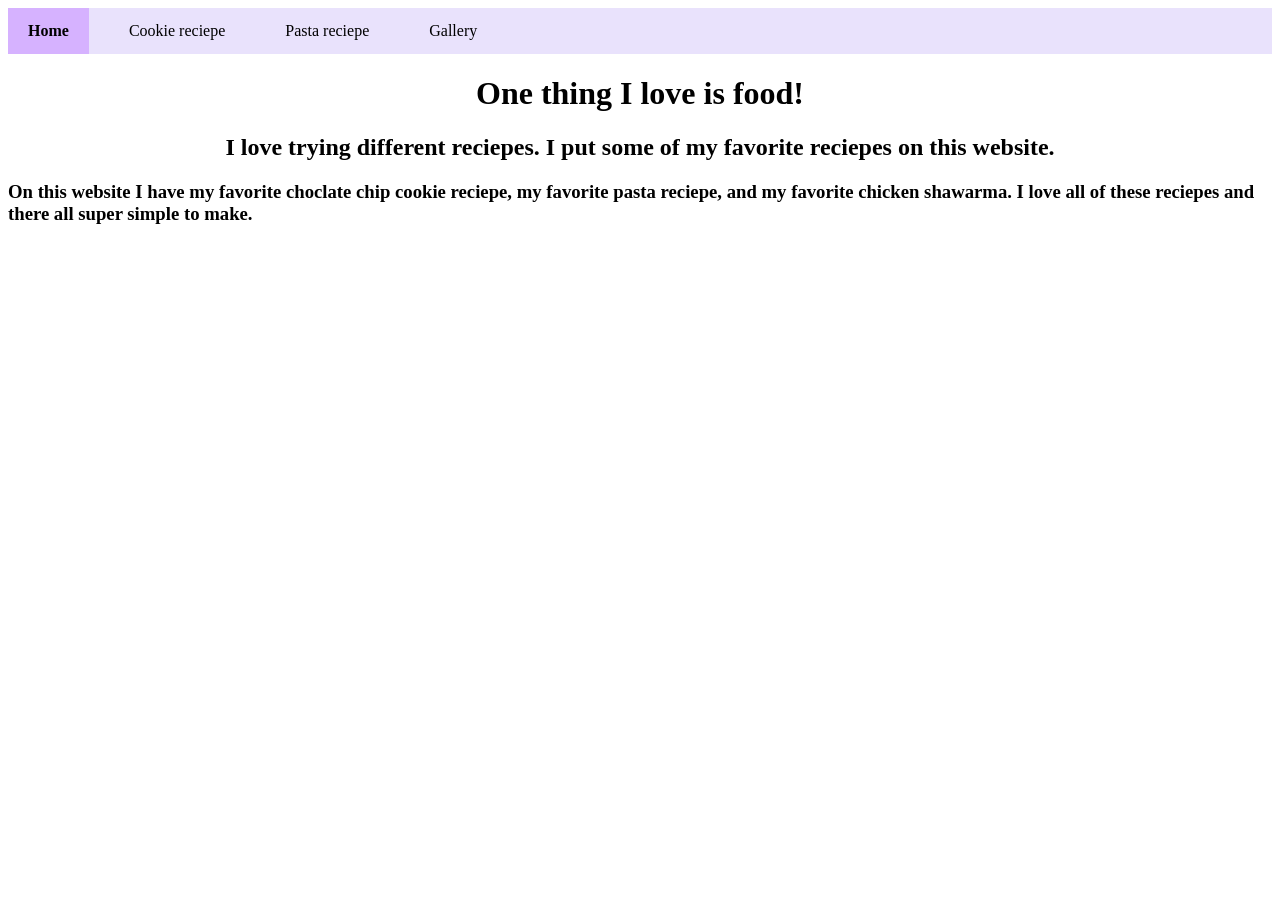
==== index.html @ e6482ca5 "adding 6 files and a css page" ====
<!DOCTYPE html>
<html lang="en">
<head>
    <meta charset="UTF-8">
    <meta name="viewport" content="width=device-width, initial-scale=1.0">
    <title>Share your Genius</title>
    <link rel="stylesheet" href="css/style.css">
</head>
<body>
    <nav>
        <ul>
            <li><a class="active" href="index.html">Home</a></li>
            <li><a href="Cookies.html">Cookie reciepe</a></li>
            <li><a href="pasta.html">Pasta reciepe</a></li>
             <li><a  href="Gallery.html">Gallery</a></li>
        </ul>
    </nav>
   <h1 style="text-align: center;">One thing I love is food!</h1>
   <h2 style="text-align: center;">I love trying different reciepes. I put some of my favorite reciepes on this website.</h2> 
<h3>On this website I have my favorite choclate chip cookie reciepe, my favorite pasta reciepe, and my 
    favorite chicken shawarma. I love all of these reciepes and there all super simple to make.</h3>
</body>
</html>
---- css/style.css ----
nav {
        background-color: rgb(233, 226, 252);
        }
        nav ul {
        list-style-type: none;
        margin: 0;
        padding: 0;
        display: flex;
        }
        nav li {
        margin-right: 20px;
        }
        nav a {
        color: black;
        text-decoration: none;
        padding: 14px 20px;
        display: block;
        }
        
        nav a:hover {
        background-color: peachpuff;
        }
        
        nav a.active {
        background-color: #d6b2ff;  
        font-weight: bold;         
        }
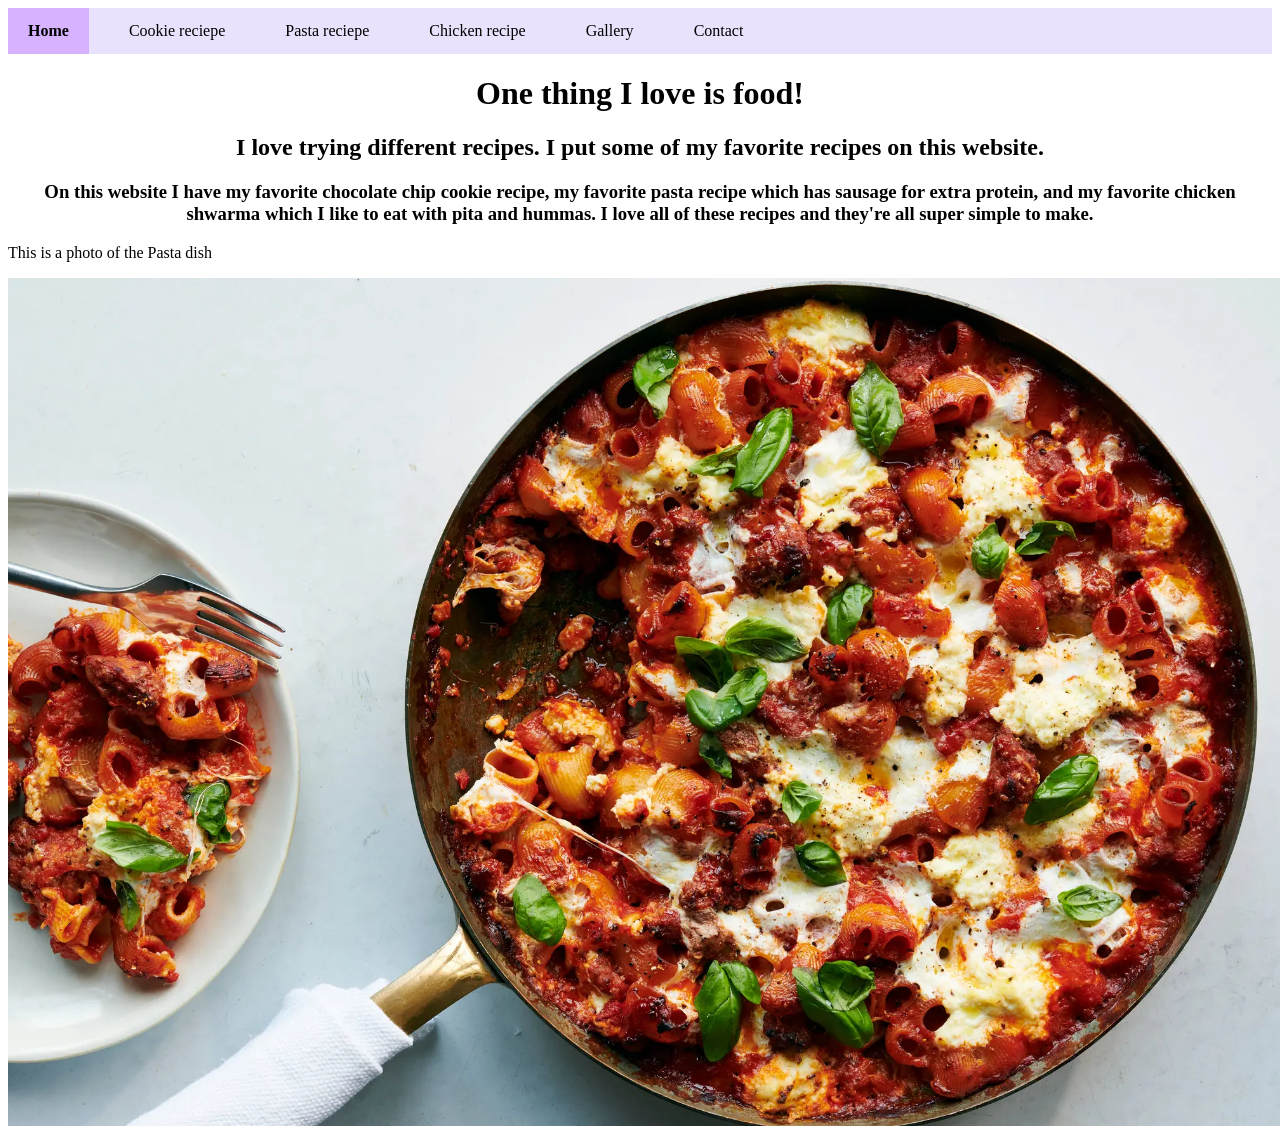
==== commit fc9b3a93: "updated code" ====
--- a/index.html
+++ b/index.html
@@ -10,14 +10,21 @@
     <nav>
         <ul>
             <li><a class="active" href="index.html">Home</a></li>
-            <li><a href="Cookies.html">Cookie reciepe</a></li>
+            <li><a href="cookies.html">Cookie reciepe</a></li>
             <li><a href="pasta.html">Pasta reciepe</a></li>
-             <li><a  href="Gallery.html">Gallery</a></li>
+             <li><a href="chicken.html">Chicken recipe</a></li>
+             <li><a  href="gallery.html">Gallery</a></li>
+            <li><a href="contact.html">Contact</a></li>
         </ul>
     </nav>
    <h1 style="text-align: center;">One thing I love is food!</h1>
-   <h2 style="text-align: center;">I love trying different reciepes. I put some of my favorite reciepes on this website.</h2> 
-<h3>On this website I have my favorite choclate chip cookie reciepe, my favorite pasta reciepe, and my 
-    favorite chicken shawarma. I love all of these reciepes and there all super simple to make.</h3>
+   <h2 style="text-align: center;">I love trying different recipes. I put some of my favorite
+     recipes on this website.</h2> 
+<h3 style="text-align: center;">On this website I have my favorite chocolate chip cookie
+     recipe, my favorite pasta recipe which has sausage for extra protein, and my 
+    favorite chicken shwarma which I like to eat with pita and hummas. I love all of these
+     recipes and they're all super simple to make.</h3>
+     <p>This is a photo of the Pasta dish</p>
+    <img src="images/onepot-cheesypasta-superJumbo.webp" alt="Pasta" style="max-width: 1300px;">
 </body>
 </html>
--- a/css/style.css
+++ b/css/style.css
@@ -1,3 +1,7 @@
+  .orange-text {
+    color: rgb(247, 189, 81);
+  }
+
   nav {
         background-color: rgb(233, 226, 252);
         }
@@ -25,3 +29,4 @@
         background-color: #d6b2ff;  
         font-weight: bold;         
         }
+
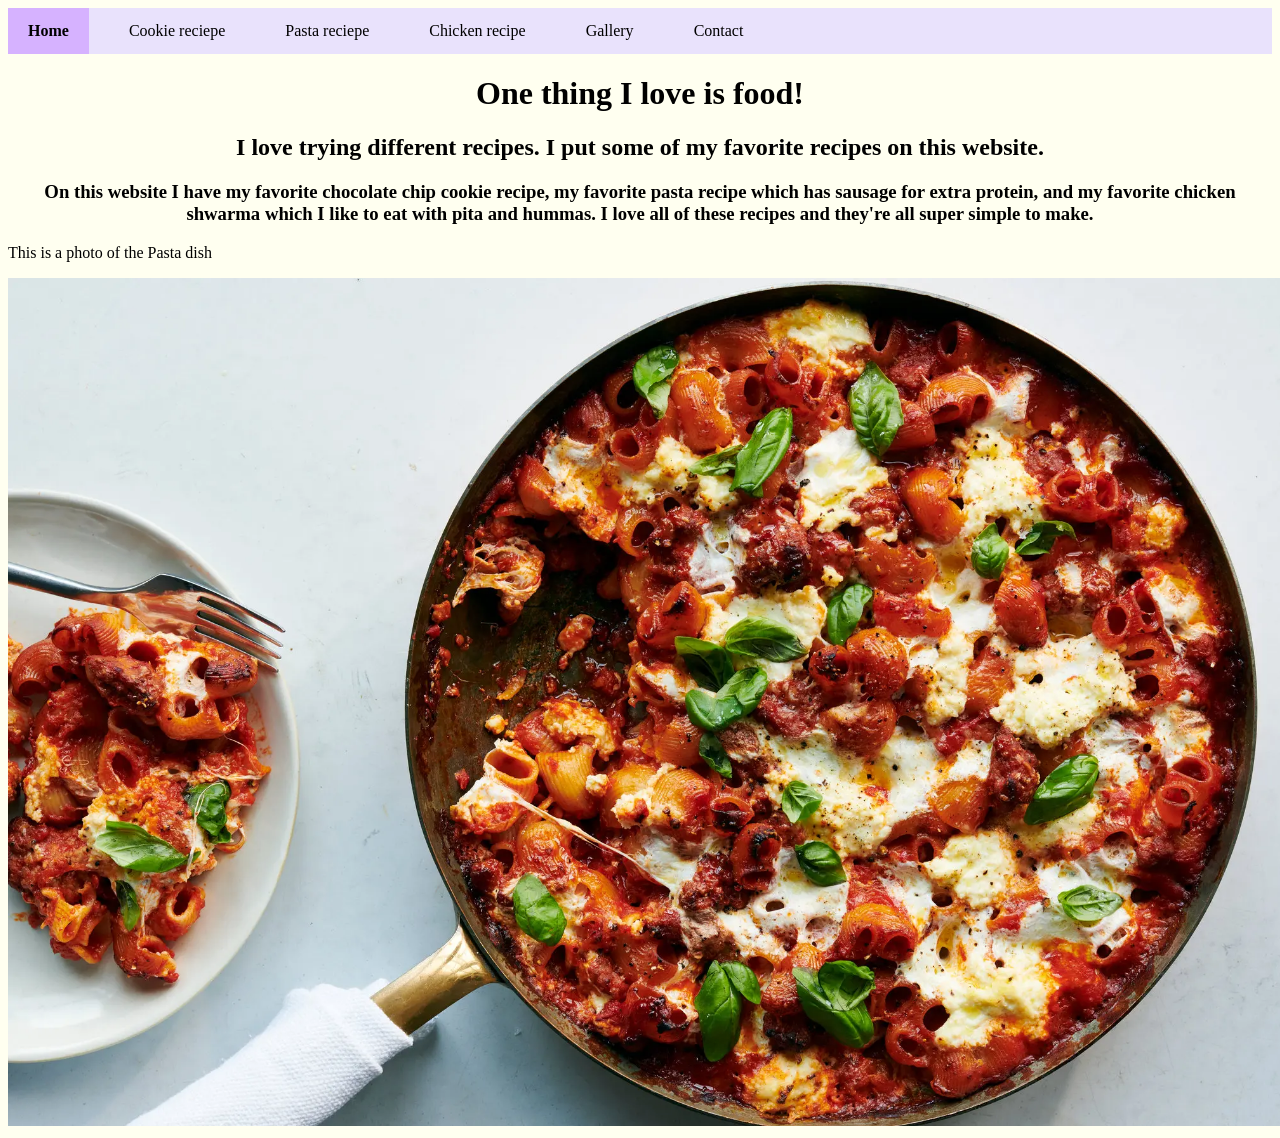
==== commit 277940e5: "More code" ====
--- a/index.html
+++ b/index.html
@@ -6,7 +6,7 @@
     <title>Share your Genius</title>
     <link rel="stylesheet" href="css/style.css">
 </head>
-<body>
+<body style="background-color: ivory;">
     <nav>
         <ul>
             <li><a class="active" href="index.html">Home</a></li>
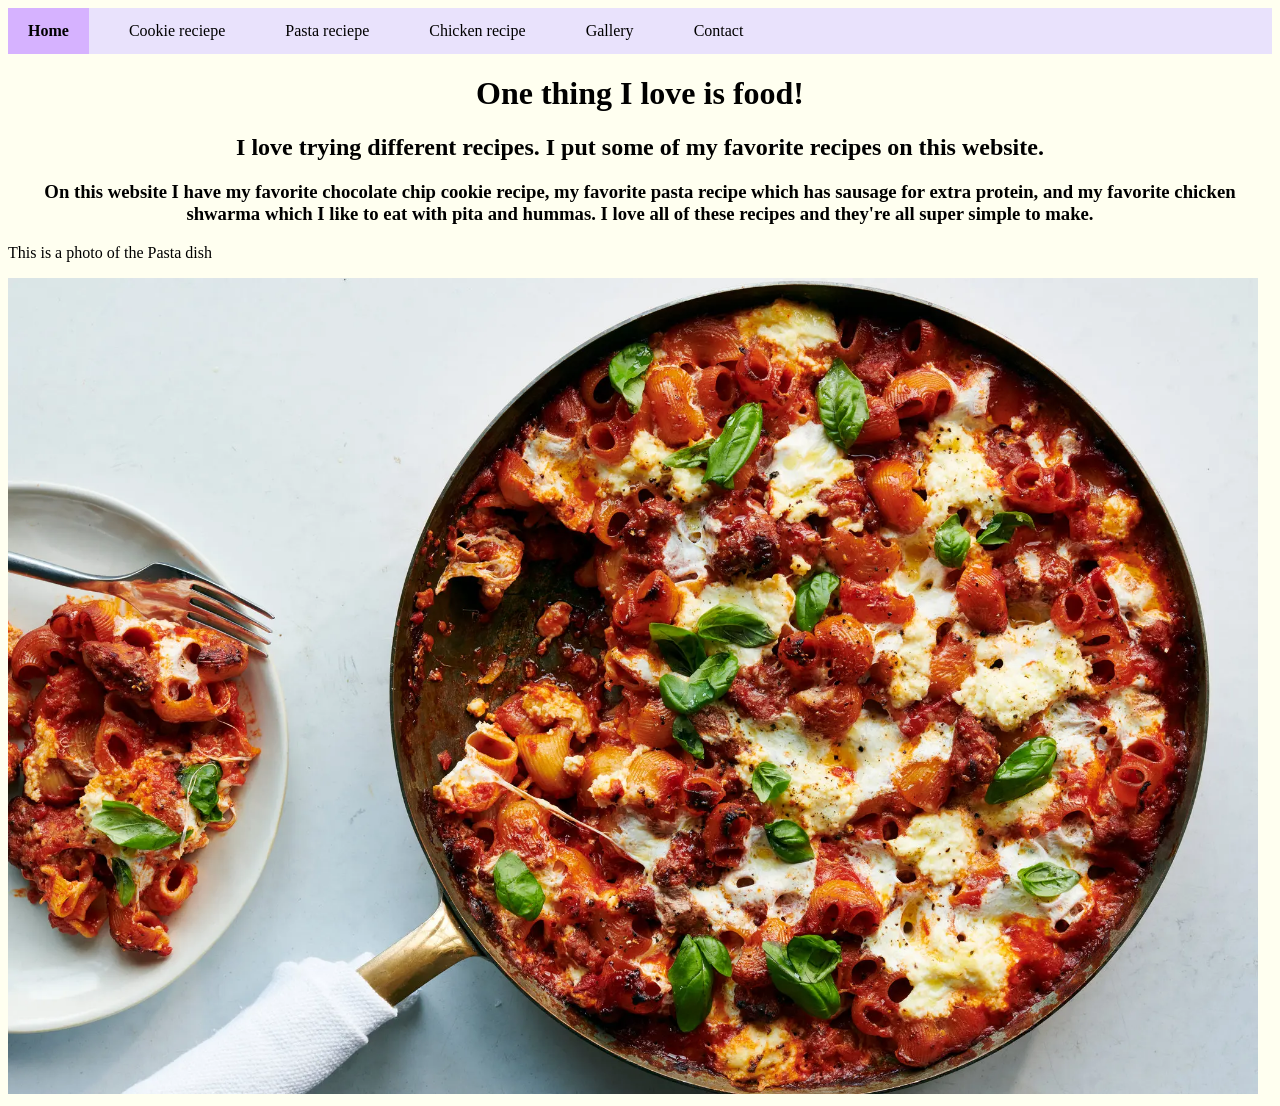
==== commit 5ed820b5: "changed code" ====
--- a/index.html
+++ b/index.html
@@ -17,14 +17,14 @@
             <li><a href="contact.html">Contact</a></li>
         </ul>
     </nav>
-   <h1 style="text-align: center;">One thing I love is food!</h1>
-   <h2 style="text-align: center;">I love trying different recipes. I put some of my favorite
+   <h1 class="center-text">One thing I love is food!</h1>
+   <h2 class="center-text">I love trying different recipes. I put some of my favorite
      recipes on this website.</h2> 
-<h3 style="text-align: center;">On this website I have my favorite chocolate chip cookie
+<h3 class="center-text">On this website I have my favorite chocolate chip cookie
      recipe, my favorite pasta recipe which has sausage for extra protein, and my 
     favorite chicken shwarma which I like to eat with pita and hummas. I love all of these
      recipes and they're all super simple to make.</h3>
      <p>This is a photo of the Pasta dish</p>
-    <img src="images/onepot-cheesypasta-superJumbo.webp" alt="Pasta" style="max-width: 1300px;">
+    <img src="images/onepot-cheesypasta-superJumbo.webp" alt="Pasta" style="max-width: 1250px;">
 </body>
 </html>
--- a/css/style.css
+++ b/css/style.css
@@ -1,5 +1,9 @@
   .orange-text {
     color: rgb(247, 189, 81);
+  }
+  
+  .center-text {
+    text-align: center;
   }
 
   nav {
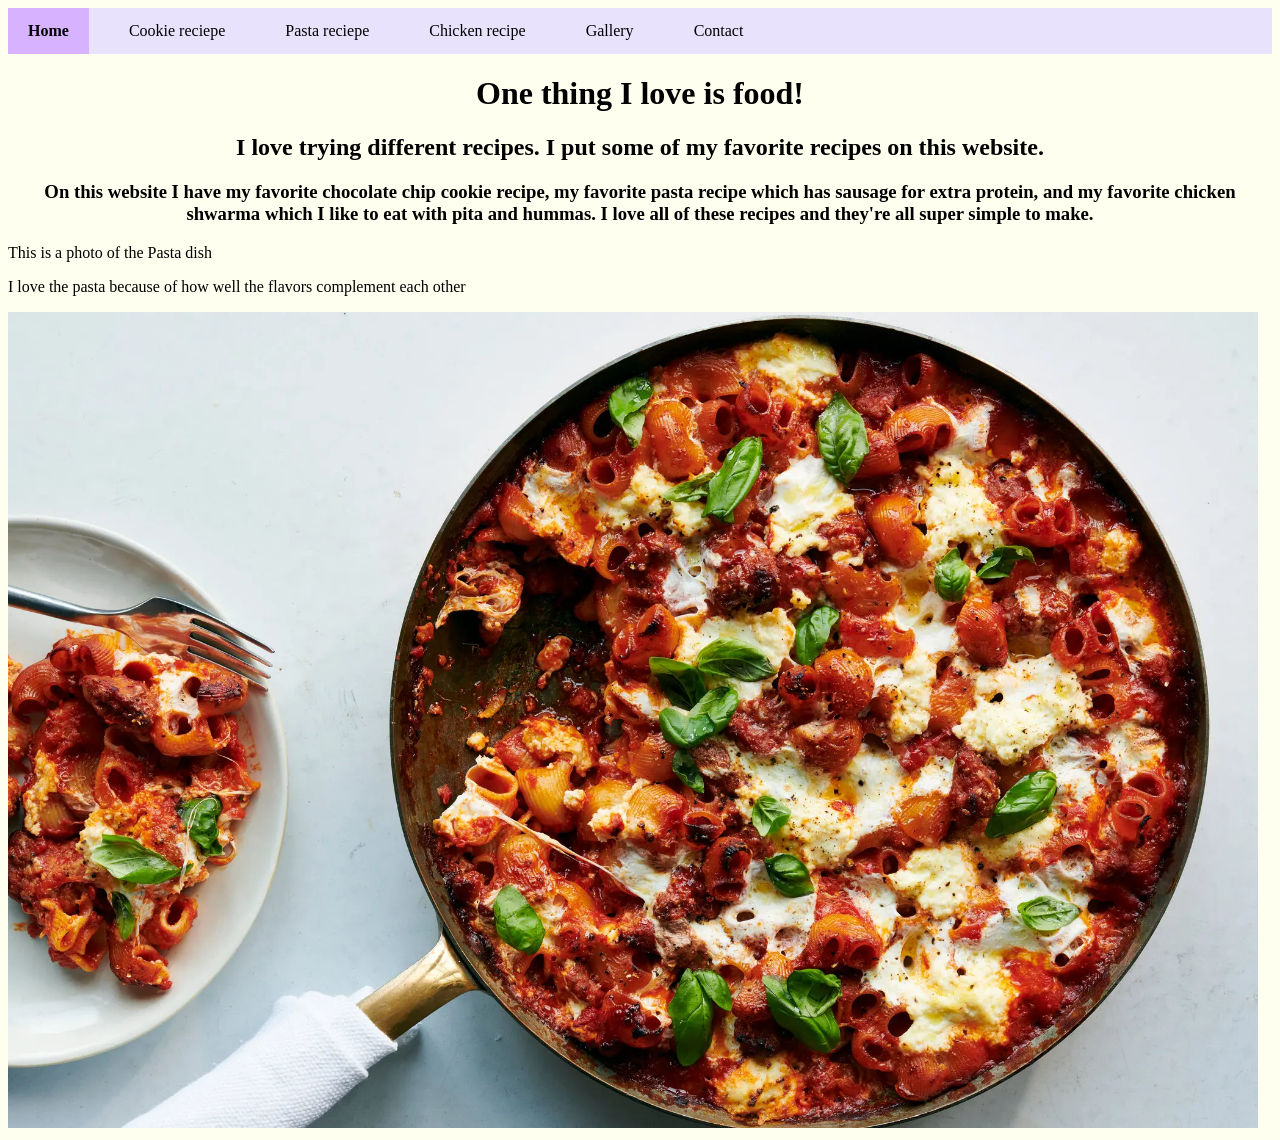
==== commit 9332ec0b: "add p tag" ====
--- a/index.html
+++ b/index.html
@@ -25,6 +25,7 @@
     favorite chicken shwarma which I like to eat with pita and hummas. I love all of these
      recipes and they're all super simple to make.</h3>
      <p>This is a photo of the Pasta dish</p>
+     <p>I love the pasta because of how well the flavors complement each other</p>
     <img src="images/onepot-cheesypasta-superJumbo.webp" alt="Pasta" style="max-width: 1250px;">
 </body>
 </html>
